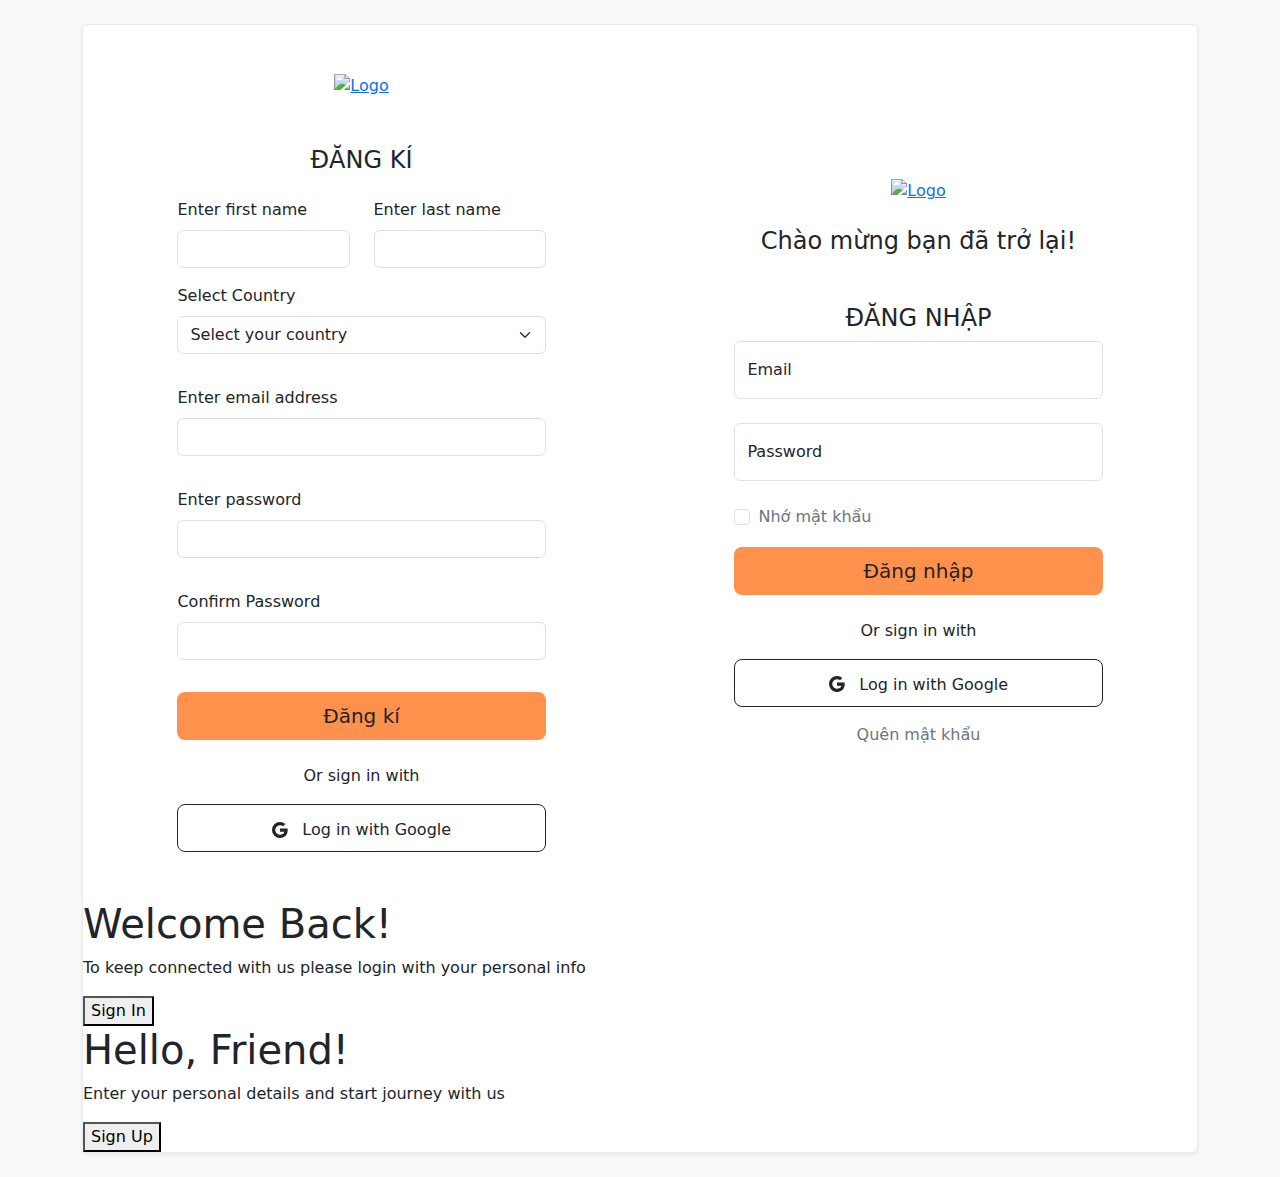
==== src/main/resources/templates/acount.html @ e0b0cba8 "FIX PAGE REGISTER" ====
<!DOCTYPE html>
<html lang="en">

<head>
    <meta charset="UTF-8">
    <meta name="viewport" content="width=device-width, initial-scale=1.0">
    <title>Sign-Up</title>
    <link rel="stylesheet" href="https://unpkg.com/bootstrap@5.3.3/dist/css/bootstrap.min.css">
    <link rel="stylesheet" href="css/styl.css">
</head>

<body>
    <section class="bg-light p-2 p-md-4">
        <div class="container" id="container">
            <div class="row justify-content-center">
                <div class="col-12 col-xxl-11">
                    <div class="card border-light-subtle shadow-sm">
                        <div class="row g-0">

                            <div class="col-12 col-md-6 d-flex align-items-center justify-content-center">
                                <div class="col-12 col-lg-11 col-xl-10">
                                    <div class="card-body p-3 p-md-4 p-xl-5 ">
                                        <div class="row">
                                            <div class="col-12">
                                                <div class="mb-5">
                                                    <div class="text-center mb-4">
                                                        <a href="#!">
                                                            <img src="/img/logo.jpg" alt="Logo" width="150" height="57">
                                                        </a>
                                                    </div>

                                                </div>
                                            </div>
                                        </div>

                                        <form action="#!">
                                            <div class="row gy-3 overflow-hidden form-container sign-in-container">
                                                <h4 class="text-center">ĐĂNG KÍ</h4>
                                                <!-- First name -->
                                                <div class="col-lg-6 form-group">
                                                    <label class="form-label">Enter first name</label>
                                                    <input type="text" class="form-control" id="su-fname">
                                                    <div class="invalid-feedback"> </div>
                                                </div>
                                                <!-- Last name -->
                                                <div class="col-lg-6 form-group">
                                                    <label class="form-label">Enter last name</label>
                                                    <input type="text" class="form-control" id="su-lname">
                                                    <div class="invalid-feedback"> </div>
                                                </div>
                                                <!-- Country -->
                                                <div class="mb-3 form-group">
                                                    <label class="form-label">Select Country</label>
                                                    <div class="form-control-bg-dark form-fs-md">
                                                        <select id="su-country" class="form-select js-choice"
                                                            name="country">
                                                            <option value="" selected>Select your country</option>
                                                            <option>An Giang</option>
                                                            <option>Bà Rịa - Vũng Tàu</option>
                                                            <option>Bắc Giang</option>
                                                            <option>Bắc Kạn</option>
                                                            <option>Bạc Liêu</option>
                                                            <option>Bắc Ninh</option>
                                                            <option>Bến Tre</option>
                                                            <option>Bình Dương</option>
                                                            <option>Bình Định</option>
                                                            <option>Bình Phước</option>
                                                            <option>Bình Thuận</option>
                                                            <option>Cà Mau</option>
                                                            <option>Cần Thơ</option>
                                                            <option>Cao Bằng</option>
                                                            <option>Đà Nẵng</option>
                                                            <option>Đắk Lắk</option>
                                                            <option>Đắk Nông</option>
                                                            <option>Điện Biên</option>
                                                            <option>Đồng Nai</option>
                                                            <option>Đồng Tháp</option>
                                                            <option>Gia Lai</option>
                                                            <option>Hà Giang</option>
                                                            <option>Hà Nam</option>
                                                            <option>Hà Nội</option>
                                                            <option>Hà Tĩnh</option>
                                                            <option>Hải Dương</option>
                                                            <option>Hải Phòng</option>
                                                            <option>Hậu Giang</option>
                                                            <option>Hồ Chí Minh</option>
                                                            <option>Hoà Bình</option>
                                                            <option>Hưng Yên</option>
                                                            <option>Khánh Hòa</option>
                                                            <option>Kiên Giang</option>
                                                            <option>Kon Tum</option>
                                                            <option>Lai Châu</option>
                                                            <option>Lâm Đồng</option>
                                                            <option>Lạng Sơn</option>
                                                            <option>Lào Cai</option>
                                                            <option>Long An</option>
                                                            <option>Nam Định</option>
                                                            <option>Nghệ An</option>
                                                            <option>Ninh Bình</option>
                                                            <option>Ninh Thuận</option>
                                                            <option>Phú Thọ</option>
                                                            <option>Phú Yên</option>
                                                            <option>Quảng Bình</option>
                                                            <option>Quảng Nam</option>
                                                            <option>Quảng Ngãi</option>
                                                            <option>Quảng Ninh</option>
                                                            <option>Quảng Trị</option>
                                                            <option>Sóc Trăng</option>
                                                            <option>Sơn La</option>
                                                            <option>Tây Ninh</option>
                                                            <option>Thái Bình</option>
                                                            <option>Thái Nguyên</option>
                                                            <option>Thanh Hóa</option>
                                                            <option>Thừa Thiên Huế</option>
                                                            <option>Tiền Giang</option>
                                                            <option>Trà Vinh</option>
                                                            <option>Tuyên Quang</option>
                                                            <option>Vĩnh Long</option>
                                                            <option>Vĩnh Phúc</option>
                                                            <option>Yên Bái</option>
                                                        </select>
                                                        <div class="invalid-feedback"> </div>
                                                    </div>
                                                </div>
                                                <!-- Email -->
                                                <div class="mb-3 form-group">
                                                    <label class="form-label">Enter email address</label>
                                                    <input type="email" class="form-control" id="su-email">
                                                    <div class="invalid-feedback"> </div>
                                                </div>
                                                <!-- Password -->
                                                <div class="mb-3 position-relative form-group">
                                                    <label class="form-label">Enter password</label>
                                                    <input class="form-control fakepassword password position-relative"
                                                        name="password" type="password" id="su-password">
                                                    <span
                                                        class="position-absolute top-50 end-0 translate-middle-y p-0 mt-3">
                                                        <i
                                                            class="fakepasswordicon fas fa-eye-slash cursor-pointer p-2"></i>
                                                    </span>
                                                    <ul class="valid-password d-none">
                                                        <div class="batbuoc">
                                                            <p class="" style="margin-bottom: 4px;">Password
                                                                Requirements
                                                            </p>
                                                            <li class="length">Must be between 8 and 20 characters long.
                                                            </li>
                                                        </div>
                                                        <div class="true3in4 mt-2">
                                                            <p class="" style="margin-bottom: 4px;">Must contain at
                                                                least 3
                                                                out of 4 of these:</p>
                                                            <li class="lowercase">Must contain at least one lowercase
                                                                letter.</li>
                                                            <li class="uppercase">Must contain at least one uppercase
                                                                letter.</li>
                                                            <li class="number">Must contain at least one number.</li>
                                                            <li class="special">Must contain at least one special
                                                                character.
                                                            </li>
                                                        </div>
                                                        <div class="trueValid d-none">
                                                            <p class="" style="margin-bottom: 4px;">Password
                                                                Requirements
                                                            </p>
                                                            <li class="true-valid valid">Valid.</li>
                                                        </div>
                                                    </ul>
                                                    <div class="invalid-feedback" style="color: red;"> </div>
                                                </div>
                                                <!-- Confirm Password -->
                                                <div class="mb-3 form-group">
                                                    <label class="form-label">Confirm Password</label>
                                                    <input type="password" class="form-control" id="su-password-confirm"
                                                        name="cfPassword">
                                                    <div class="invalid-feedback"> </div>
                                                </div>
                                                <div class="col-12">
                                                    <div class="d-grid">
                                                        <button class="btn btn-lg ghost" type="submit"
                                                            style="background-color: rgb(255, 145, 76);">Đăng
                                                            kí</button>
                                                    </div>
                                                </div>
                                            </div>
                                        </form>
                                        <p class="text-center mt-4">Or sign in with</p>
                                        <div class="row mt-1">
                                            <div class="col-12">
                                                <div class="d-flex gap-3 flex-column">
                                                    <a href="#!"
                                                        class="btn btn-lg btn-outline-dark btn-outline-dark-custom">
                                                        <svg xmlns="http://www.w3.org/2000/svg" width="16" height="16"
                                                            fill="currentColor" class="bi bi-google"
                                                            viewBox="0 0 16 16">
                                                            <path
                                                                d="M15.545 6.558a9.42 9.42 0 0 1 .139 1.626c0 2.434-.87 4.492-2.384 5.885h.002C11.978 15.292 10.158 16 8 16A8 8 0 1 1 8 0a7.689 7.689 0 0 1 5.352 2.082l-2.284 2.284A4.347 4.347 0 0 0 8 3.166c-2.087 0-3.86 1.408-4.492 3.304a4.792 4.792 0 0 0 0 3.063h.003c.635 1.893 2.405 3.301 4.492 3.301 1.078 0 2.004-.276 2.722-.764h-.003a3.702 3.702 0 0 0 1.599-2.431H8v-3.08h7.545z" />
                                                        </svg>
                                                        <span class="ms-2 fs-6">Log in with Google</span>
                                                    </a>
                                                </div>
                                            </div>
                                        </div>
                                    </div>
                                </div>
                            </div>
                            <div class="col-12 col-md-6 d-flex align-items-center justify-content-center">
                                <div class="col-12 col-lg-11 col-xl-10">
                                    <div class="card-body p-3 p-md-4 p-xl-5 ">
                                        <div class="row">
                                            <div class="col-12">
                                                <div class="mb-5">
                                                    <div class="text-center mb-4">
                                                        <a href="#!">
                                                            <img src="/img/logo.jpg" alt="Logo" width="175" height="57">
                                                        </a>
                                                    </div>
                                                    <h4 class="text-center">Chào mừng bạn đã trở lại!</h4>
                                                </div>
                                            </div>
                                        </div>

                                        <form action="#!">
                                            <h4 class="text-center">ĐĂNG NHẬP</h4>
                                            <div class="row gy-3 overflow-hidden form-container sign-in-container">
                                                <div class="col-12">
                                                    <div class="form-floating mb-2">
                                                        <input type="email" class="form-control" name="email" id="email"
                                                            placeholder="name@example.com" required>
                                                        <label for="email" class="form-label">Email</label>
                                                    </div>
                                                </div>
                                                <div class="col-12">
                                                    <div class="form-floating mb-2">
                                                        <input type="password" class="form-control" name="password"
                                                            id="password" value="" placeholder="Password" required>
                                                        <label for="password" class="form-label">Password</label>
                                                    </div>
                                                </div>
                                                <div class="col-12">
                                                    <div class="form-check">
                                                        <input class="form-check-input" type="checkbox" value=""
                                                            name="remember_me" id="remember_me">
                                                        <label class="form-check-label text-secondary"
                                                            for="remember_me">
                                                            Nhớ mật khẩu
                                                        </label>
                                                    </div>
                                                </div>
                                                <div class="col-12">
                                                    <div class="d-grid">
                                                        <button class="btn btn-lg ghost" type="submit"
                                                            style="background-color: rgb(255, 145, 76);">Đăng
                                                            nhập</button>
                                                    </div>
                                                </div>
                                            </div>
                                        </form>
                                        <p class="text-center mt-4">Or sign in with</p>
                                        <div class="row mt-1">
                                            <div class="col-12">
                                                <div class="d-flex gap-3 flex-column">
                                                    <a href="#!"
                                                        class="btn btn-lg btn-outline-dark btn-outline-dark-custom">
                                                        <svg xmlns="http://www.w3.org/2000/svg" width="16" height="16"
                                                            fill="currentColor" class="bi bi-google"
                                                            viewBox="0 0 16 16">
                                                            <path
                                                                d="M15.545 6.558a9.42 9.42 0 0 1 .139 1.626c0 2.434-.87 4.492-2.384 5.885h.002C11.978 15.292 10.158 16 8 16A8 8 0 1 1 8 0a7.689 7.689 0 0 1 5.352 2.082l-2.284 2.284A4.347 4.347 0 0 0 8 3.166c-2.087 0-3.86 1.408-4.492 3.304a4.792 4.792 0 0 0 0 3.063h.003c.635 1.893 2.405 3.301 4.492 3.301 1.078 0 2.004-.276 2.722-.764h-.003a3.702 3.702 0 0 0 1.599-2.431H8v-3.08h7.545z" />
                                                        </svg>
                                                        <span class="ms-2 fs-6">Log in with Google</span>
                                                    </a>
                                                </div>
                                            </div>
                                        </div>
                                        <div class="row">
                                            <div class="col-12">

                                                <div
                                                    class="d-flex gap-2 gap-md-4 flex-column flex-md-row justify-content-md-center mt-3">
                                                    <a href="#!" class="link-secondary text-decoration-none">Quên mật
                                                        khẩu</a>
                                                </div>
                                            </div>
                                        </div>
                                    </div>
                                </div>
                            </div>
                        </div>
                        <div class="overlay-container">
                            <div class="overlay">
                                <div class="overlay-panel overlay-right">
                                    <h1>Welcome Back!</h1>
                                    <p>To keep connected with us please login with your personal info</p>
                                    <button class="ghost" id="signIn">Sign In</button>

                                </div>
                                <div class="overlay-panel overlay-left">
                                    <h1>Hello, Friend!</h1>
                                    <p>Enter your personal details and start journey with us</p>
                                    <button class="ghost" id="signUp">Sign Up</button>
                                </div>
                            </div>
                        </div>
                    </div>
                </div>
            </div>
        </div>
    </section>

    <script src="js/script.js"></script>
</body>

</html>
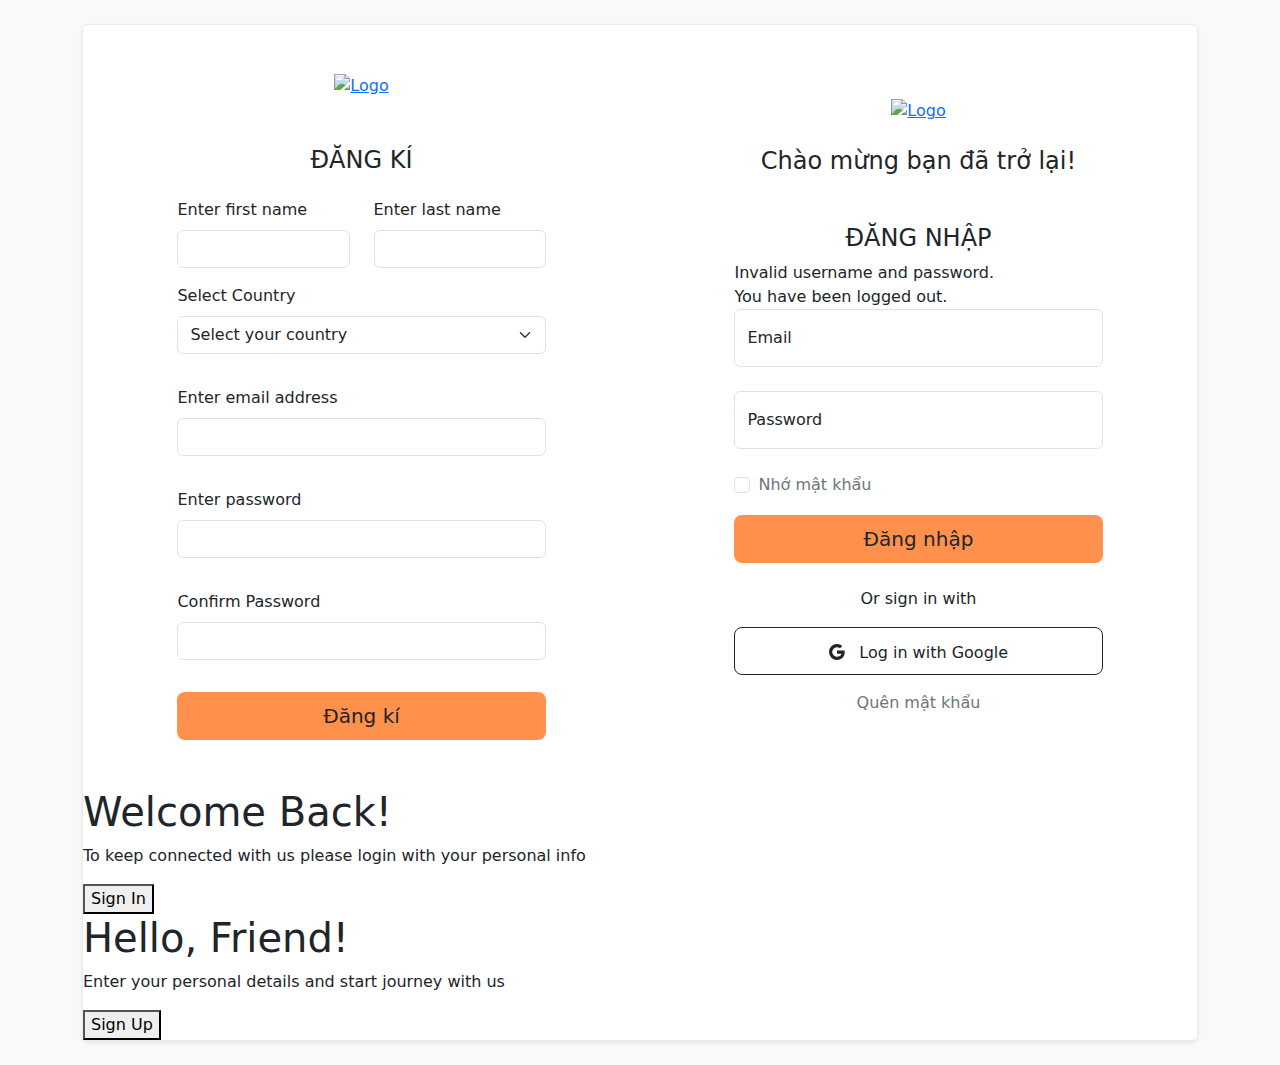
==== commit e92eb557: "FIX" ====
--- a/src/main/resources/templates/acount.html
+++ b/src/main/resources/templates/acount.html
@@ -1,5 +1,5 @@
 <!DOCTYPE html>
-<html lang="en">
+<html lang="en" xmlns:th="https://www.thymeleaf.org">
 
 <head>
     <meta charset="UTF-8">
@@ -16,7 +16,6 @@
                 <div class="col-12 col-xxl-11">
                     <div class="card border-light-subtle shadow-sm">
                         <div class="row g-0">
-
                             <div class="col-12 col-md-6 d-flex align-items-center justify-content-center">
                                 <div class="col-12 col-lg-11 col-xl-10">
                                     <div class="card-body p-3 p-md-4 p-xl-5 ">
@@ -33,27 +32,25 @@
                                             </div>
                                         </div>
 
-                                        <form action="#!">
+                                        <form id="signupForm">
                                             <div class="row gy-3 overflow-hidden form-container sign-in-container">
                                                 <h4 class="text-center">ĐĂNG KÍ</h4>
                                                 <!-- First name -->
                                                 <div class="col-lg-6 form-group">
                                                     <label class="form-label">Enter first name</label>
-                                                    <input type="text" class="form-control" id="su-fname">
-                                                    <div class="invalid-feedback"> </div>
+                                                    <input type="text" class="form-control" id="reg-fname" required>
                                                 </div>
                                                 <!-- Last name -->
                                                 <div class="col-lg-6 form-group">
                                                     <label class="form-label">Enter last name</label>
-                                                    <input type="text" class="form-control" id="su-lname">
-                                                    <div class="invalid-feedback"> </div>
+                                                    <input type="text" class="form-control" id="reg-lname" required>
                                                 </div>
                                                 <!-- Country -->
                                                 <div class="mb-3 form-group">
                                                     <label class="form-label">Select Country</label>
                                                     <div class="form-control-bg-dark form-fs-md">
-                                                        <select id="su-country" class="form-select js-choice"
-                                                            name="country">
+                                                        <select id="reg-country" class="form-select js-choice"
+                                                            name="country" required>
                                                             <option value="" selected>Select your country</option>
                                                             <option>An Giang</option>
                                                             <option>Bà Rịa - Vũng Tàu</option>
@@ -119,26 +116,26 @@
                                                             <option>Vĩnh Phúc</option>
                                                             <option>Yên Bái</option>
                                                         </select>
-                                                        <div class="invalid-feedback"> </div>
+                                                        <div class="invalid-feedback" > </div>
                                                     </div>
                                                 </div>
                                                 <!-- Email -->
                                                 <div class="mb-3 form-group">
                                                     <label class="form-label">Enter email address</label>
-                                                    <input type="email" class="form-control" id="su-email">
+                                                    <input type="email" class="form-control" id="reg-email" required>
                                                     <div class="invalid-feedback"> </div>
                                                 </div>
                                                 <!-- Password -->
                                                 <div class="mb-3 position-relative form-group">
                                                     <label class="form-label">Enter password</label>
                                                     <input class="form-control fakepassword password position-relative"
-                                                        name="password" type="password" id="su-password">
+                                                        name="password" type="password" id="reg-password">
                                                     <span
                                                         class="position-absolute top-50 end-0 translate-middle-y p-0 mt-3">
                                                         <i
                                                             class="fakepasswordicon fas fa-eye-slash cursor-pointer p-2"></i>
                                                     </span>
-                                                    <ul class="valid-password d-none">
+                                                    <ul id="reg-valid" class="valid-password d-none">
                                                         <div class="batbuoc">
                                                             <p class="" style="margin-bottom: 4px;">Password
                                                                 Requirements
@@ -171,7 +168,7 @@
                                                 <!-- Confirm Password -->
                                                 <div class="mb-3 form-group">
                                                     <label class="form-label">Confirm Password</label>
-                                                    <input type="password" class="form-control" id="su-password-confirm"
+                                                    <input type="password" class="form-control" id="reg-confirmPassword"
                                                         name="cfPassword">
                                                     <div class="invalid-feedback"> </div>
                                                 </div>
@@ -180,6 +177,67 @@
                                                         <button class="btn btn-lg ghost" type="submit"
                                                             style="background-color: rgb(255, 145, 76);">Đăng
                                                             kí</button>
+                                                    </div>
+                                                </div>
+                                            </div>
+                                        </form>
+                                    </div>
+                                </div>
+                            </div>
+                            <div class="col-12 col-md-6 d-flex align-items-center justify-content-center">
+                                <div class="col-12 col-lg-11 col-xl-10">
+                                    <div class="card-body p-3 p-md-4 p-xl-5 ">
+                                        <div class="row">
+                                            <div class="col-12">
+                                                <div class="mb-5">
+                                                    <div class="text-center mb-4">
+                                                        <a href="#!">
+                                                            <img src="/img/logo.jpg" alt="Logo" width="175" height="57">
+                                                        </a>
+                                                    </div>
+                                                    <h4 class="text-center">Chào mừng bạn đã trở lại!</h4>
+                                                </div>
+                                            </div>
+                                        </div>  
+
+                                        <form id="signinForm" method="post" action="/login">
+                                            <h4 class="text-center">ĐĂNG NHẬP</h4>
+                                            <div th:if="${param.error}">
+                                                Invalid username and password.
+                                            </div>
+                                            <div th:if="${param.logout}">
+                                                You have been logged out.
+                                            </div>
+                                            <div class="row gy-3 overflow-hidden form-container sign-in-container">
+                                                <div class="col-12">
+                                                    <div class="form-floating mb-2">
+                                                        <input  type="text" class="form-control" name="username" id="username"
+                                                            placeholder="name@example.com" required>
+                                                        <label for="username" class="form-label">Email</label>
+                                                    </div>
+                                                </div>
+                                                <div class="col-12">
+                                                    <div class="form-floating mb-2">
+                                                        <input type="password" class="form-control" name="password"
+                                                            id="password" value="" placeholder="Password" required>
+                                                        <label for="password" class="form-label">Password</label>
+                                                    </div>
+                                                </div>
+                                                <div class="col-12">
+                                                    <div class="form-check">
+                                                        <input class="form-check-input" type="checkbox" value=""
+                                                            name="remember_me" id="remember_me">
+                                                        <label class="form-check-label text-secondary"
+                                                            for="remember_me">
+                                                            Nhớ mật khẩu
+                                                        </label>
+                                                    </div>
+                                                </div>
+                                                <div class="col-12">
+                                                    <div class="d-grid">
+                                                        <button class="btn btn-lg ghost" type="submit"
+                                                            style="background-color: rgb(255, 145, 76);">Đăng
+                                                            nhập</button>
                                                     </div>
                                                 </div>
                                             </div>
@@ -201,78 +259,6 @@
                                                 </div>
                                             </div>
                                         </div>
-                                    </div>
-                                </div>
-                            </div>
-                            <div class="col-12 col-md-6 d-flex align-items-center justify-content-center">
-                                <div class="col-12 col-lg-11 col-xl-10">
-                                    <div class="card-body p-3 p-md-4 p-xl-5 ">
-                                        <div class="row">
-                                            <div class="col-12">
-                                                <div class="mb-5">
-                                                    <div class="text-center mb-4">
-                                                        <a href="#!">
-                                                            <img src="/img/logo.jpg" alt="Logo" width="175" height="57">
-                                                        </a>
-                                                    </div>
-                                                    <h4 class="text-center">Chào mừng bạn đã trở lại!</h4>
-                                                </div>
-                                            </div>
-                                        </div>
-
-                                        <form action="#!">
-                                            <h4 class="text-center">ĐĂNG NHẬP</h4>
-                                            <div class="row gy-3 overflow-hidden form-container sign-in-container">
-                                                <div class="col-12">
-                                                    <div class="form-floating mb-2">
-                                                        <input type="email" class="form-control" name="email" id="email"
-                                                            placeholder="name@example.com" required>
-                                                        <label for="email" class="form-label">Email</label>
-                                                    </div>
-                                                </div>
-                                                <div class="col-12">
-                                                    <div class="form-floating mb-2">
-                                                        <input type="password" class="form-control" name="password"
-                                                            id="password" value="" placeholder="Password" required>
-                                                        <label for="password" class="form-label">Password</label>
-                                                    </div>
-                                                </div>
-                                                <div class="col-12">
-                                                    <div class="form-check">
-                                                        <input class="form-check-input" type="checkbox" value=""
-                                                            name="remember_me" id="remember_me">
-                                                        <label class="form-check-label text-secondary"
-                                                            for="remember_me">
-                                                            Nhớ mật khẩu
-                                                        </label>
-                                                    </div>
-                                                </div>
-                                                <div class="col-12">
-                                                    <div class="d-grid">
-                                                        <button class="btn btn-lg ghost" type="submit"
-                                                            style="background-color: rgb(255, 145, 76);">Đăng
-                                                            nhập</button>
-                                                    </div>
-                                                </div>
-                                            </div>
-                                        </form>
-                                        <p class="text-center mt-4">Or sign in with</p>
-                                        <div class="row mt-1">
-                                            <div class="col-12">
-                                                <div class="d-flex gap-3 flex-column">
-                                                    <a href="#!"
-                                                        class="btn btn-lg btn-outline-dark btn-outline-dark-custom">
-                                                        <svg xmlns="http://www.w3.org/2000/svg" width="16" height="16"
-                                                            fill="currentColor" class="bi bi-google"
-                                                            viewBox="0 0 16 16">
-                                                            <path
-                                                                d="M15.545 6.558a9.42 9.42 0 0 1 .139 1.626c0 2.434-.87 4.492-2.384 5.885h.002C11.978 15.292 10.158 16 8 16A8 8 0 1 1 8 0a7.689 7.689 0 0 1 5.352 2.082l-2.284 2.284A4.347 4.347 0 0 0 8 3.166c-2.087 0-3.86 1.408-4.492 3.304a4.792 4.792 0 0 0 0 3.063h.003c.635 1.893 2.405 3.301 4.492 3.301 1.078 0 2.004-.276 2.722-.764h-.003a3.702 3.702 0 0 0 1.599-2.431H8v-3.08h7.545z" />
-                                                        </svg>
-                                                        <span class="ms-2 fs-6">Log in with Google</span>
-                                                    </a>
-                                                </div>
-                                            </div>
-                                        </div>
                                         <div class="row">
                                             <div class="col-12">
 
@@ -308,7 +294,91 @@
         </div>
     </section>
 
-    <script src="js/script.js"></script>
+    <!--default-->
+    <script>
+        const signUpButton = document.getElementById("signUp");
+        const signInButton = document.getElementById("signIn");
+        const container = document.getElementById("container");
+
+
+        signUpButton.addEventListener("click", () => {
+            container.classList.add("right-panel-active");
+        });
+
+        signInButton.addEventListener("click", () => {
+            container.classList.remove("right-panel-active");
+        });
+        const path = window.location.pathname;
+        if (path === "/signup") {
+            container.classList.remove("right-panel-active");
+        }
+        else if (path === "/signin") {
+            container.classList.add("right-panel-active");
+        }
+    </script>
+<script src="https://cdn.jsdelivr.net/npm/axios/dist/axios.min.js"></script>
+    <!--be-->
+    <script type="module">
+
+        // Hàm để xử lý submit form
+        document.getElementById('signupForm').addEventListener('submit', function (e) {
+            e.preventDefault(); // Ngăn chặn hành động submit mặc định của form
+
+            // Lấy giá trị từ các trường của form
+            const firstName = document.getElementById('reg-fname').value;
+            const lastName = document.getElementById('reg-lname').value;
+            const country = document.getElementById('reg-country').value;
+            const email = document.getElementById('reg-email').value;
+            const password = document.getElementById('reg-password').value;
+            const confirmPassword = document.getElementById('reg-confirmPassword').value;
+
+            // Kiểm tra xác nhận mật khẩu
+            if (password !== confirmPassword) {
+                alert('Password và Confirm Password không trùng khớp');
+                return;
+            }
+            const requestData = {
+                firstname: firstName,
+                lastname: lastName,
+                country: country,
+                email: email,
+                password: password
+            };
+            console.log(requestData)
+            // Gửi yêu cầu kiểm tra email
+            axios
+                .post(`http://localhost:8080/api/account/signup`, requestData, {
+                    headers: {
+                        'Content-Type': 'application/json' // Đặt headers phù hợp khi gửi JSON
+                    }
+                }) // Thay thế bằng URL API thực của bạn
+                .then((response) => {
+                    // Kiểm tra phản hồi từ server với nhiều trường hợp
+                    switch (response.data.status) {
+                        case 'DUPLICATED':
+                            alert('Email đã được đăng ký, vui lòng sử dụng email khác.');
+                            break;
+                        case 'ERROR EMAIL_REGEX':
+                            alert('Lỗi định dạng email');
+                            break;
+                        case 'EMPTY FIELD':
+                            alert('Trống field');
+                            break;
+                        case 'ERROR PASSWORD_REGEX':
+                            alert('Định dạng password sai');
+                            break;
+                        case 'COMPLETE':
+                        console.log(response.data);
+                            break;
+                        default:
+                            alert('Đã xảy ra lỗi không xác định, vui lòng thử lại.');
+                    }
+                })
+                .catch((error) => {
+                    console.error('Lỗi khi kiểm tra email:', error.response?.data || error.message);
+                });
+        });
+    </script>
 </body>
 
 </html>